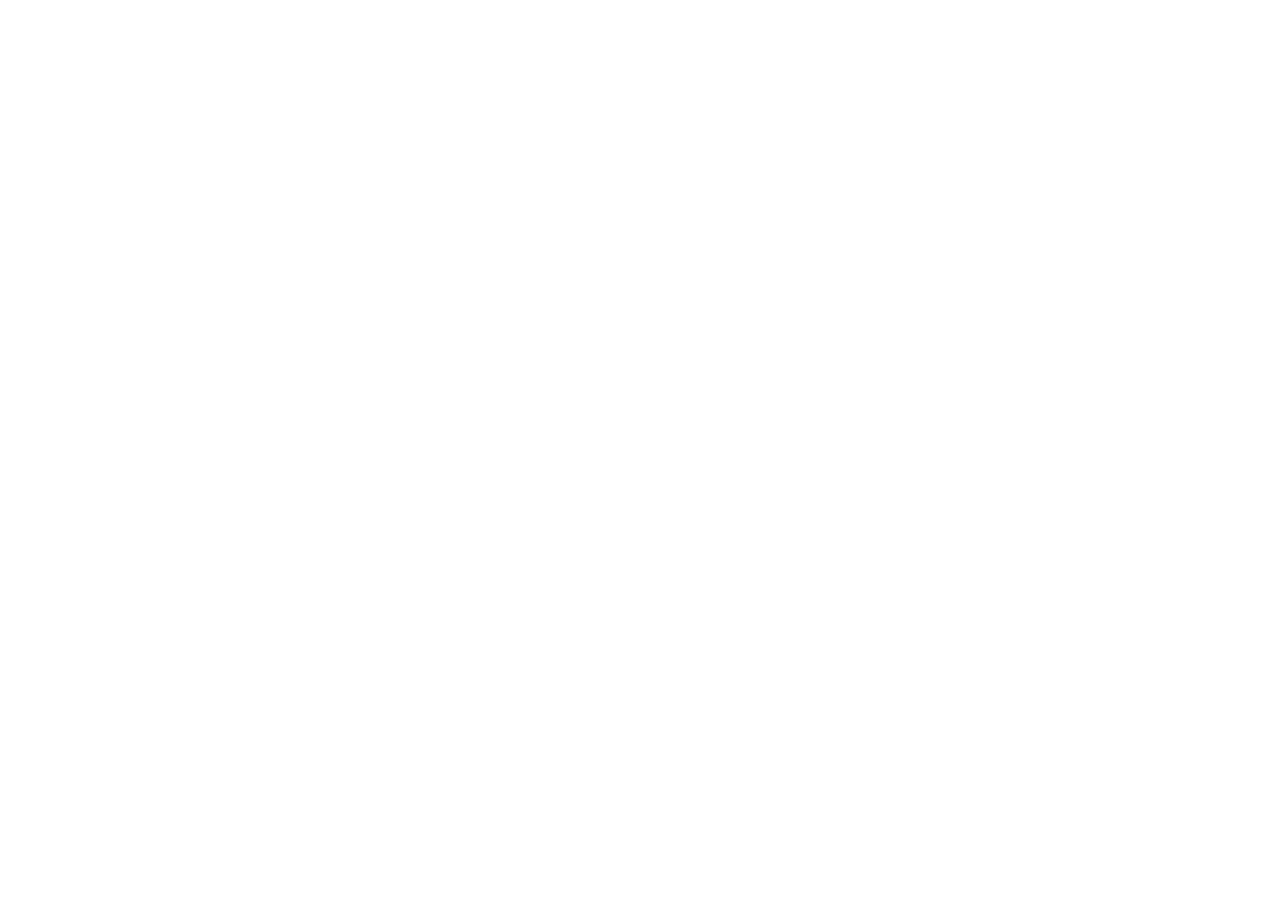
==== desafio_login_form_css/index.html @ 716181a8 "initial commit (desafio login form css)" ====
<!DOCTYPE html>
<html lang="pt-BR">
<head>
    <meta charset="UTF-8">
    <meta http-equiv="X-UA-Compatible" content="IE=edge">
    <meta name="viewport" content="width=device-width, initial-scale=1.0">
    <meta name="author" content="Sergio Gurgel">
    <meta name="description" content="Desafio Login Form CSS da RocketSeat Discover.">
    <title>Desafio Login Form CSS</title>
    <link rel="shortcut icon" href="assets/favicon.ico" type="image/x-icon">
    <link rel="stylesheet" href="assets/style.css">
    <link rel="preconnect" href="https://fonts.googleapis.com">
    <link rel="preconnect" href="https://fonts.gstatic.com" crossorigin>
    <link href="https://fonts.googleapis.com/css2?family=Poppins:wght@400;500;600&family=Roboto:wght@400;500&display=swap" rel="stylesheet">
</head>
<body>
    
</body>
</html>
---- desafio_login_form_css/assets/style.css ----
:root {
    --text-base: #afb6c2;
    --text-title: #d4ccb6;
    --background: #191816;
    --form-background: #24221f;
    --primary-color: #ffc632;
}
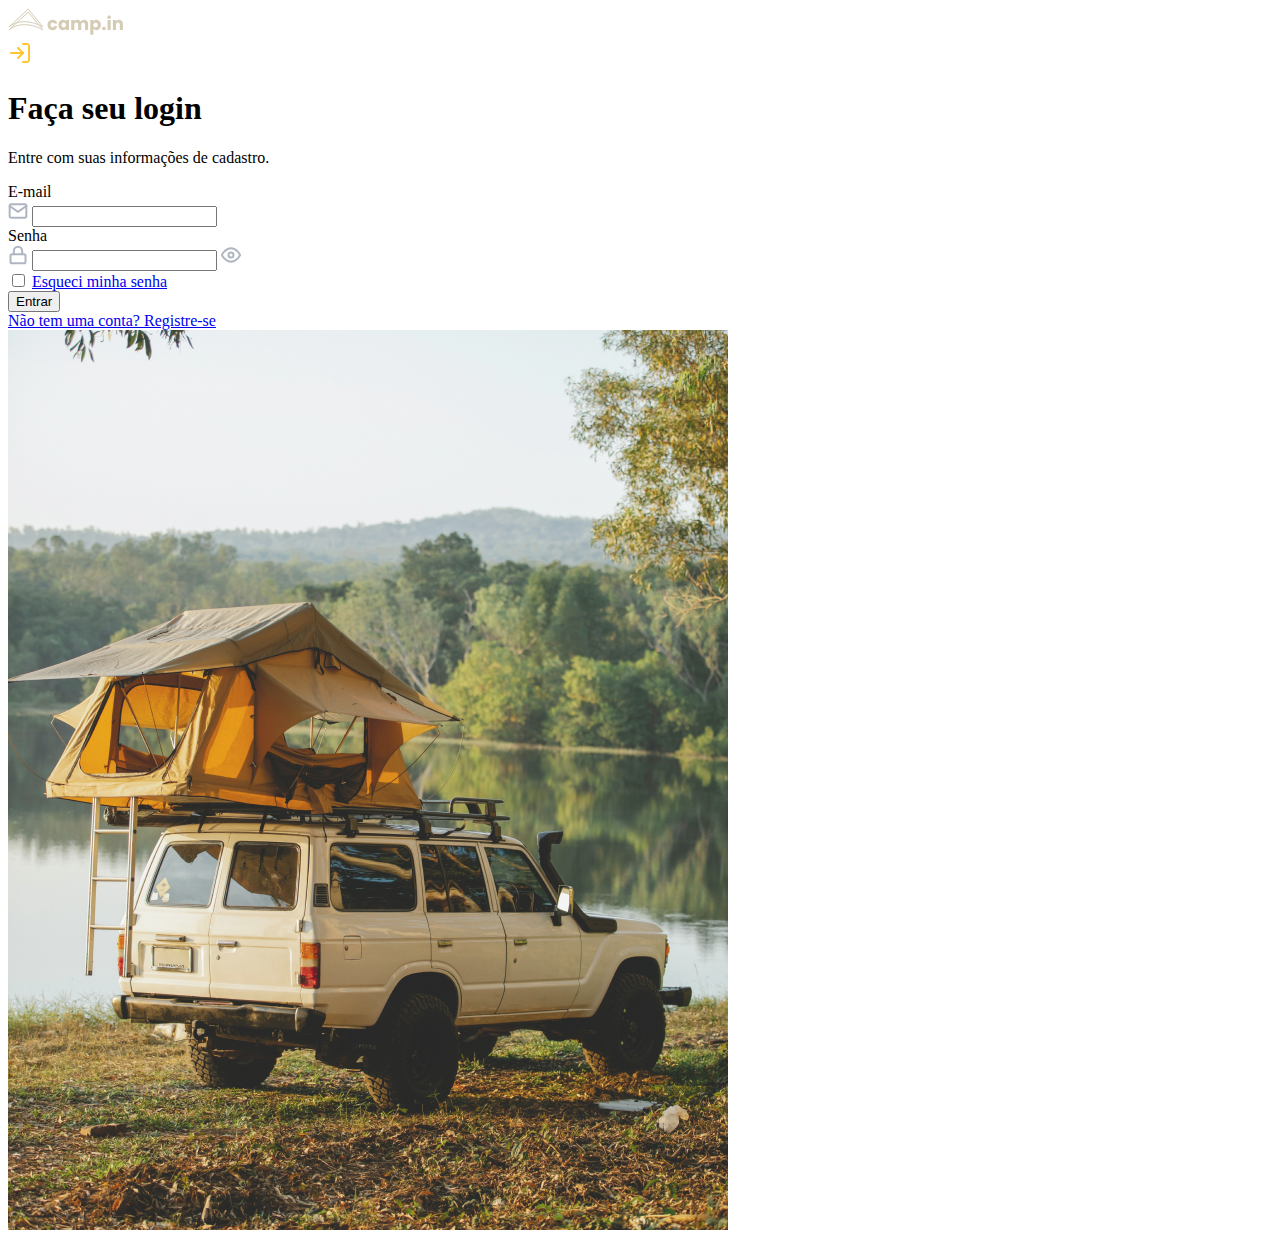
==== commit 23068cd8: "feat: implementa a estrutura HTML" ====
--- a/desafio_login_form_css/index.html
+++ b/desafio_login_form_css/index.html
@@ -14,6 +14,39 @@
     <link href="https://fonts.googleapis.com/css2?family=Poppins:wght@400;500;600&family=Roboto:wght@400;500&display=swap" rel="stylesheet">
 </head>
 <body>
-    
+    <main>
+        <header>
+            <img src="assets/logo.svg" alt="Logo do site fictício Camp.in.">
+        </header>
+        <section>
+            <header>
+                <img src="assets/log-in.svg" alt="Ícone de login (seta para a direita apontando para uma porta.">
+                <h1>Faça seu login</h1>
+                <p>Entre com suas informações de cadastro.</p>
+            </header>
+            <form action="#" method="post">
+                <label for="">E-mail</label>
+                <div class="email-input-container">
+                    <img src="assets/mail.svg" alt="Ícone de e-mail (envelope)">
+                    <input type="email" name="" id="">
+                </div>
+                <label for="">Senha</label>
+                <div class="password-input-container">
+                    <img src="assets/lock.svg" alt="Ícone de senha (cadeado)">
+                    <input type="password" name="" id="">
+                    <img src="assets/eye.svg" alt="">
+                </div>
+                <div class="checkbox-link-container">
+                    <input type="checkbox" name="" id="">
+                    <a href="#">Esqueci minha senha</a>
+                </div>
+                <button type="submit">Entrar</button>
+            </form>
+            <a href="#">Não tem uma conta? <span>Registre-se</span></a>
+        </section>
+    </main>
+    <div class="background-image">
+        <img src="assets/side-image.jpg" alt="Carro Jeep off-road com uma barraca armada amarela em cima do rack de teto. Carro sobre o gramado em frente a um lago e de fundo uma paisagem com uma floresta densa.">
+    </div>
 </body>
 </html>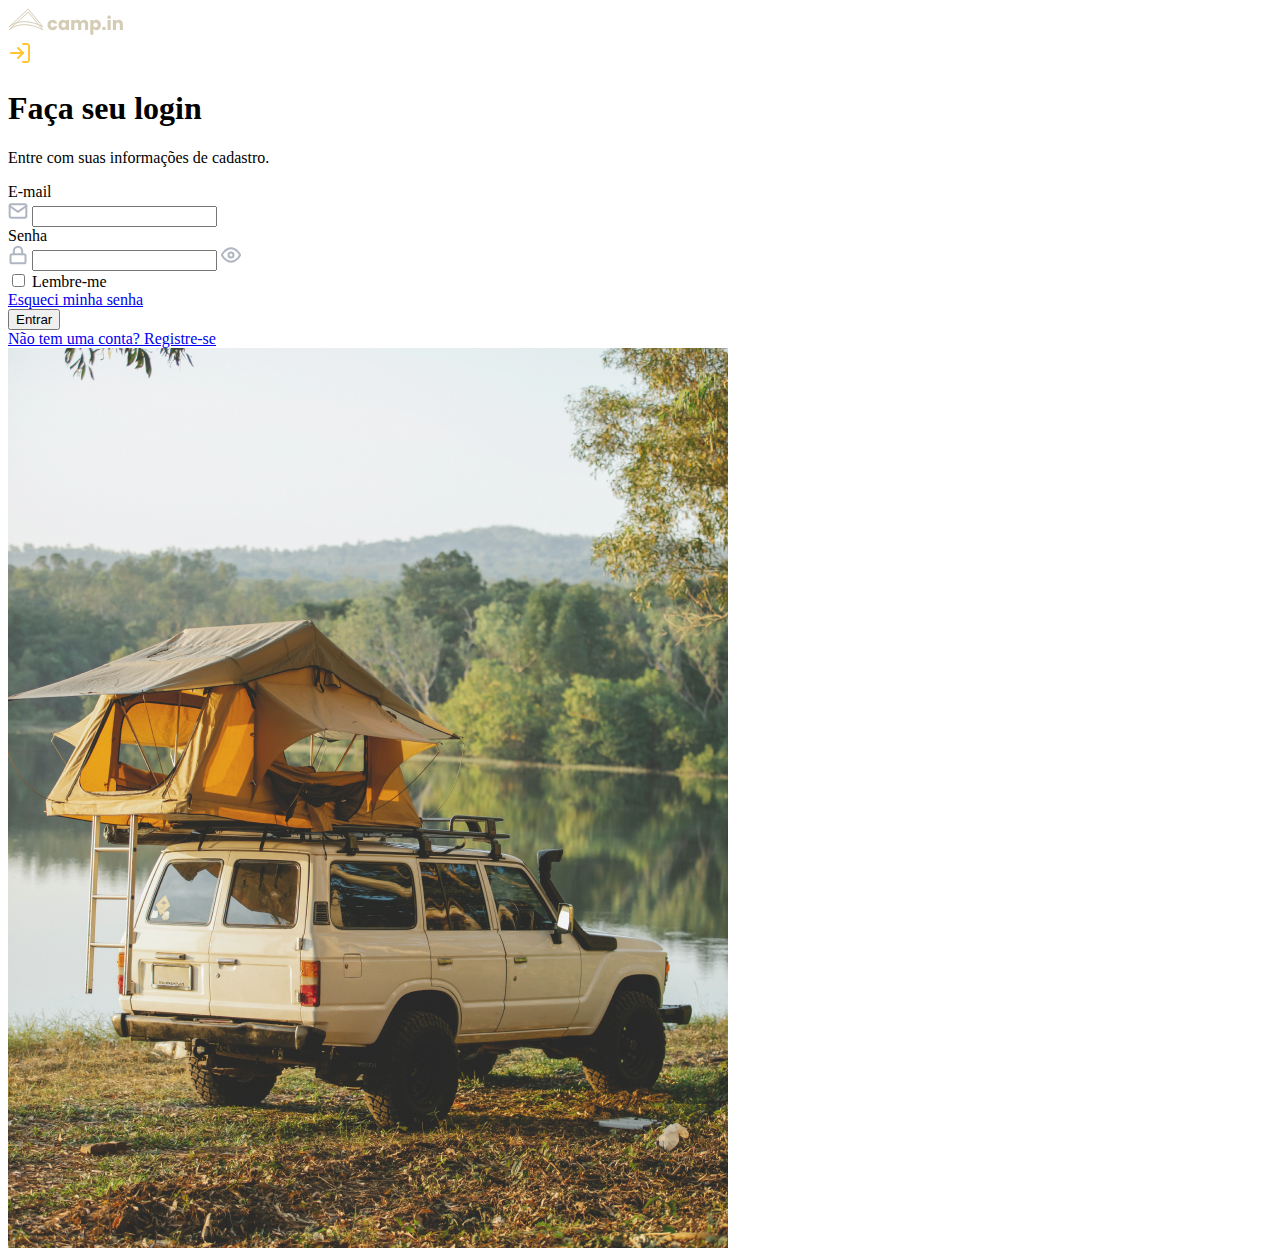
==== commit 39f58c88: "refactor: completa e reorganiza o formulário" ====
--- a/desafio_login_form_css/index.html
+++ b/desafio_login_form_css/index.html
@@ -20,24 +20,29 @@
         </header>
         <section>
             <header>
-                <img src="assets/log-in.svg" alt="Ícone de login (seta para a direita apontando para uma porta.">
-                <h1>Faça seu login</h1>
+                <div class="title">
+                    <img src="assets/log-in.svg" alt="Ícone de login (seta para a direita apontando para uma porta.">
+                    <h1>Faça seu login</h1>
+                </div>
                 <p>Entre com suas informações de cadastro.</p>
             </header>
             <form action="#" method="post">
-                <label for="">E-mail</label>
+                <label for="user_email">E-mail</label>
                 <div class="email-input-container">
                     <img src="assets/mail.svg" alt="Ícone de e-mail (envelope)">
-                    <input type="email" name="" id="">
+                    <input type="email" name="form_email" id="user_email">
                 </div>
-                <label for="">Senha</label>
+                <label for="user_password">Senha</label>
                 <div class="password-input-container">
                     <img src="assets/lock.svg" alt="Ícone de senha (cadeado)">
-                    <input type="password" name="" id="">
-                    <img src="assets/eye.svg" alt="">
+                    <input type="password" name="form_password" id="user_password">
+                    <img src="assets/eye.svg" alt="Ícone de visibilidade de senha (olho)">
                 </div>
                 <div class="checkbox-link-container">
-                    <input type="checkbox" name="" id="">
+                    <div class="checkbox-container">
+                        <input type="checkbox" name="form_remember" id="user_remember">
+                        <label for="user_remember">Lembre-me</label>
+                    </div>
                     <a href="#">Esqueci minha senha</a>
                 </div>
                 <button type="submit">Entrar</button>
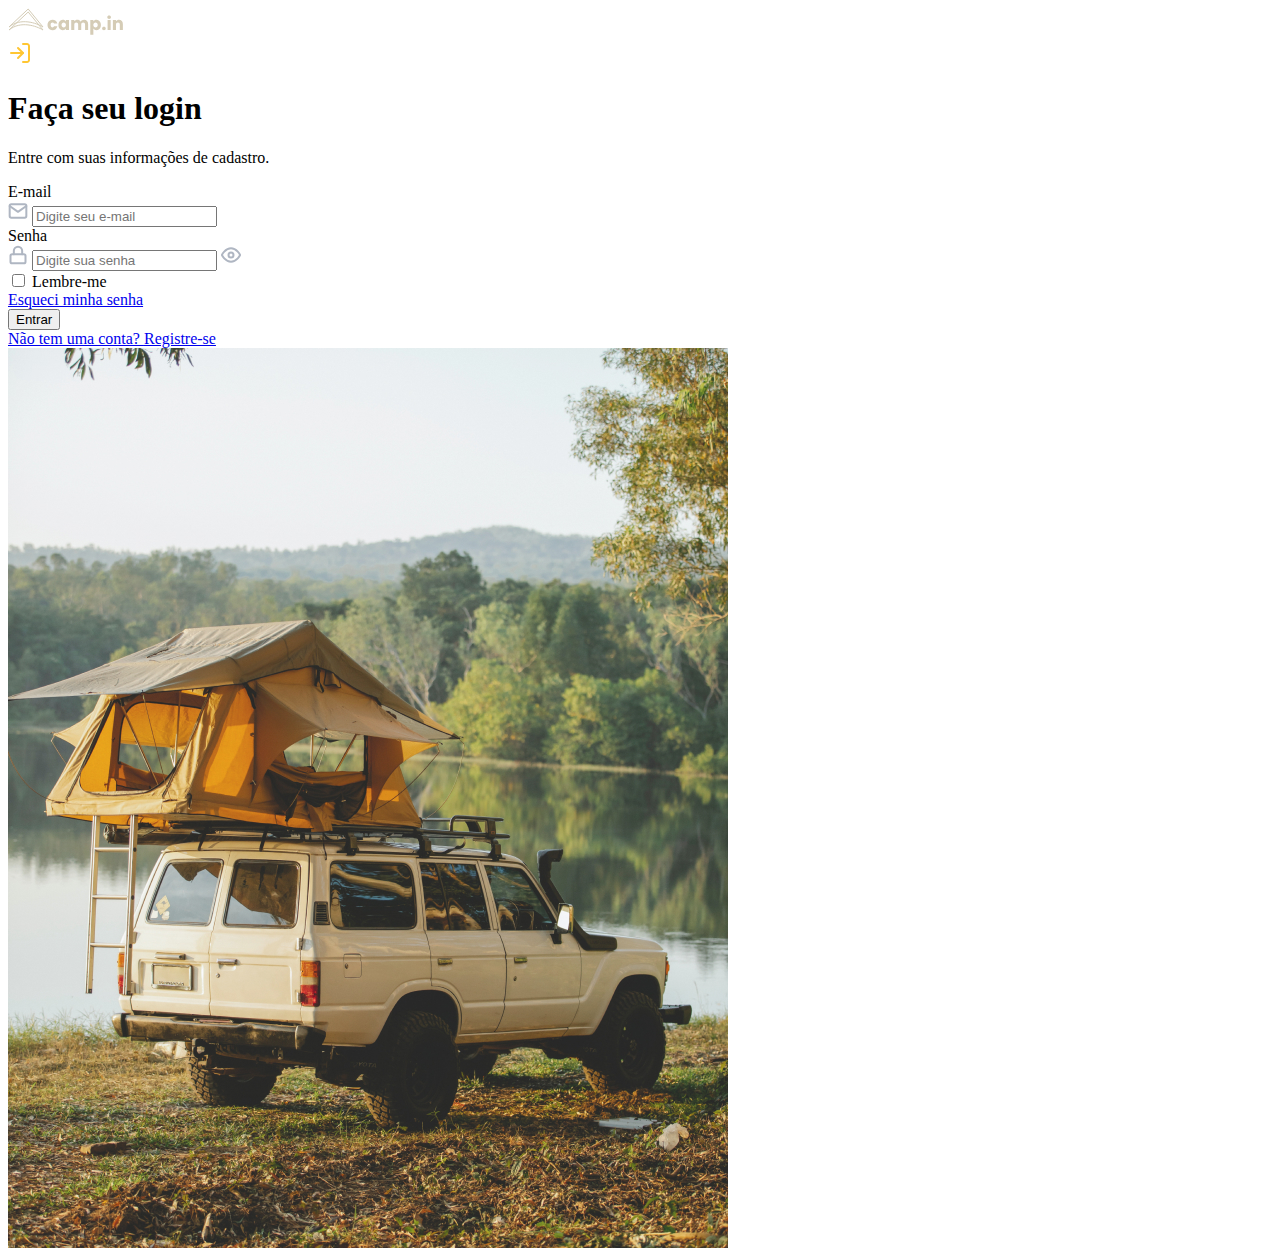
==== commit 97736912: "feat: adiciona placeholder nos campos do formulário" ====
--- a/desafio_login_form_css/index.html
+++ b/desafio_login_form_css/index.html
@@ -30,12 +30,12 @@
                 <label for="user_email">E-mail</label>
                 <div class="email-input-container">
                     <img src="assets/mail.svg" alt="Ícone de e-mail (envelope)">
-                    <input type="email" name="form_email" id="user_email">
+                    <input type="email" name="form_email" id="user_email" placeholder="Digite seu e-mail">
                 </div>
                 <label for="user_password">Senha</label>
                 <div class="password-input-container">
                     <img src="assets/lock.svg" alt="Ícone de senha (cadeado)">
-                    <input type="password" name="form_password" id="user_password">
+                    <input type="password" name="form_password" id="user_password" placeholder="Digite sua senha">
                     <img src="assets/eye.svg" alt="Ícone de visibilidade de senha (olho)">
                 </div>
                 <div class="checkbox-link-container">
